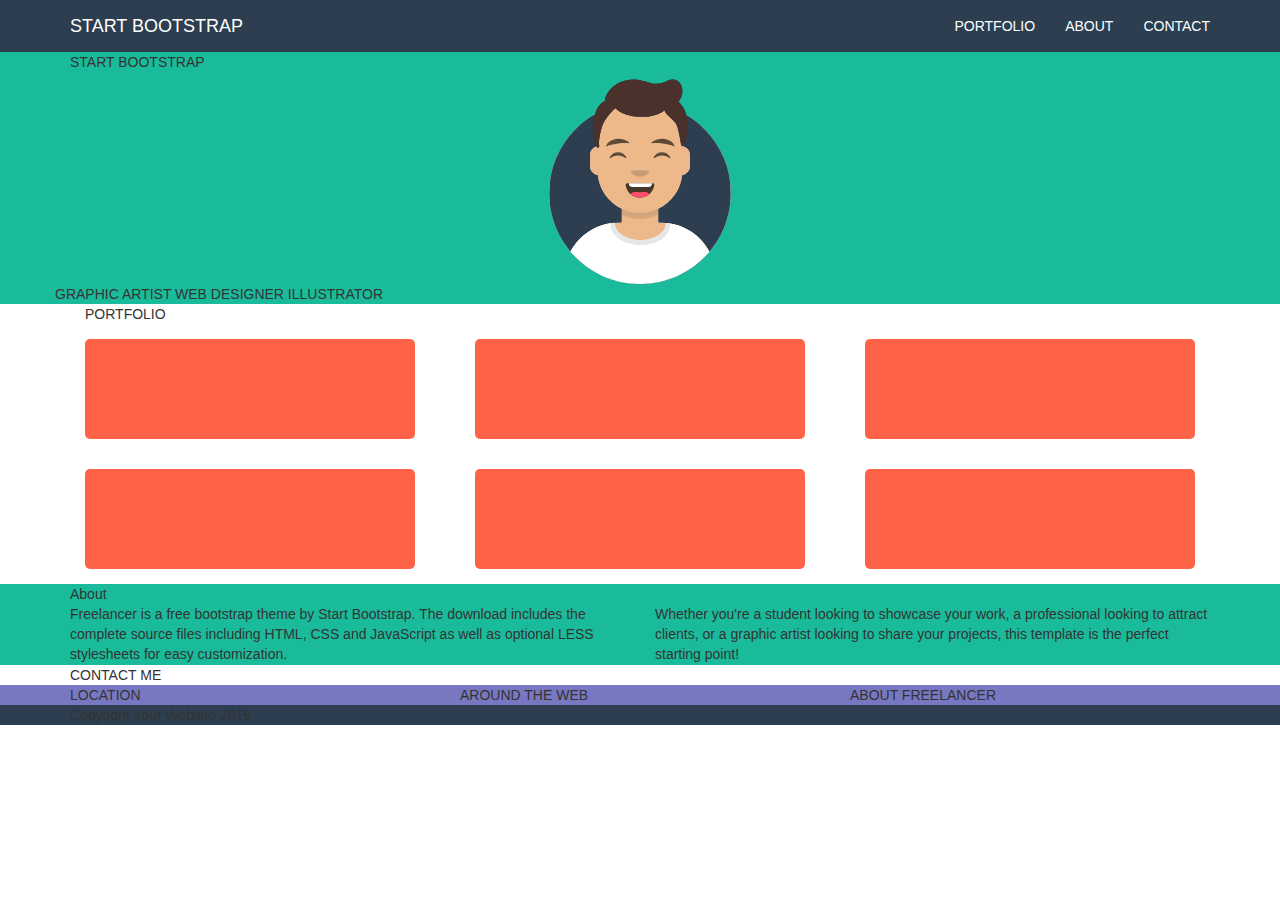
==== index.html @ fea938ca "o.O" ====
<!DOCTYPE html>
<html lang="en">
<head>
    <meta charset="UTF-8">
    <meta http-equiv="X-UA-Compatible" content="IE=edge">
    <meta name="viewport" content="width=device-width, initial-scale=1.0">
    <link rel="stylesheet" href="https://maxcdn.bootstrapcdn.com/bootstrap/3.3.7/css/bootstrap.min.css" integrity="sha384-BVYiiSIFeK1dGmJRAkycuHAHRg32OmUcww7on3RYdg4Va+PmSTsz/K68vbdEjh4u" crossorigin="anonymous">
    <link rel="stylesheet" href="style.css">
    <title>Document</title>
</head>
<body>
    <header class="blue">
        <nav class="navbar navbar-my-theme">
            <div class="container">
                <div class="navbar-header">
                    <a class="navbar-brand" href="#">
                        START BOOTSTRAP
                    </a>
                </div>
            
                <ul class="nav navbar-nav navbar-right">
                    <li><a href="#">PORTFOLIO</a></li>
                    <li><a href="#">ABOUT</a></li>
                    <li><a href="#">CONTACT</a></li>
                </ul>
            </div>
        </nav>
            <!-- <div class="row ">
                <div class="clearfix">
                    <div class="col-6-xs">
                    START BOOTSTRAP
                    </div>
                    <div class="col-6-xs navbar hidden-lg">
                        <div class="hamburgher">&#9776;</div>
                    </div>
                    <div class="">
                        PRODUCTS CONTACT
                    </div>
                </div>
            </div>
        </div> -->
    </header>

    <main>
        <section class="green">
            <div class="container">
                <div class="row">
                    <div class="col-xs-12">
                    START BOOTSTRAP
                    </div>
                    <div class="my-img-container center-block">
                        <img src="img/avatar.svg" alt="avatar">
                    </div>
                    GRAPHIC ARTIST WEB DESIGNER ILLUSTRATOR
                </div>
        </section>
        <section class="white">
            <div class="container">
                <div class="col-xs-12">PORTFOLIO</div>
                <div class="row">
                    <div class="col-md-6 col-lg-4">
                        <div class="box"></div>
                    </div>
                    <div class="col-md-6 col-lg-4">
                        <div class="box"></div>
                    </div>
                    <div class="col-md-6 col-lg-4">
                        <div class="box"></div>
                    </div>
                    <div class="col-md-6 col-lg-4">
                        <div class="box"></div>

                    </div>
                    <div class="col-md-6 col-lg-4">
                        <div class="box"></div>
                    </div>
                    <div class="col-md-6 col-lg-4">
                        <div class="box"></div>
                    </div>
                </div>
            </div>
        </section>

        <section class="green">
            <div class="container">
                <div class="row">
                    <div class="col-xs-12">About</div>
                    <div class="col-xs-12 col-md-6">Freelancer is a free bootstrap theme by Start Bootstrap. The download includes the complete source files including HTML, CSS and JavaScript as well as optional LESS stylesheets for easy customization.</div>
                    <div class="col-xs-12 col-md-6">Whether you're a student looking to showcase your work, a professional looking to attract clients, or a graphic artist looking to share your projects, this template is the perfect starting point!</div>
                    <div class="col-xs-12">
                    <a href="Download"></a>
                </div>
            </div>
        </section>

        <section class="white">
            <div class="container">
                <div class="row">
                    <div class="col-xs-12">CONTACT ME</div>
                </div>
            </div>
        </section>
    </main>

    <footer>
        <section class="lightblue">
            <div class="container">
                <div class="row">
                    <div class="col-xs-12 col-md-4">LOCATION</div>
                    <div class="col-xs-12 col-md-4">AROUND THE WEB</div>
                    <div class="col-xs-12 col-md-4">ABOUT FREELANCER</div>
                </div>
            </div>
        </section>
        <section class="blue">
            <div class="container">
                <div class="row">
                    <div class="col-xs-12">Copyright Your Website 2019</div>
                </div>
        </section>
    </footer>    
</body>
</html>
---- style.css ----
* {
    margin: 0;
    padding: 0;
    box-sizing: border-box;
}

.col- {
    border: solid 1px;
}

.blue {
    background-color: rgb(44, 62, 80);
}

.green {
    background-color: rgb(26, 187, 155);
}

.white {
    background-color: white;
}

.lightblue {
    background-color: rgb(120, 120, 194);
}

.box {
    min-height: 100px;
    margin: 15px;
    background-color: tomato;
    border-radius: 5px;
}

.navbar-my-theme {
    margin-bottom: 0;
}

.navbar-my-theme a {
    color: white;
}
/* .text-white {
    color: white;
} */

.my-img-container {
    max-width: 200px;
}
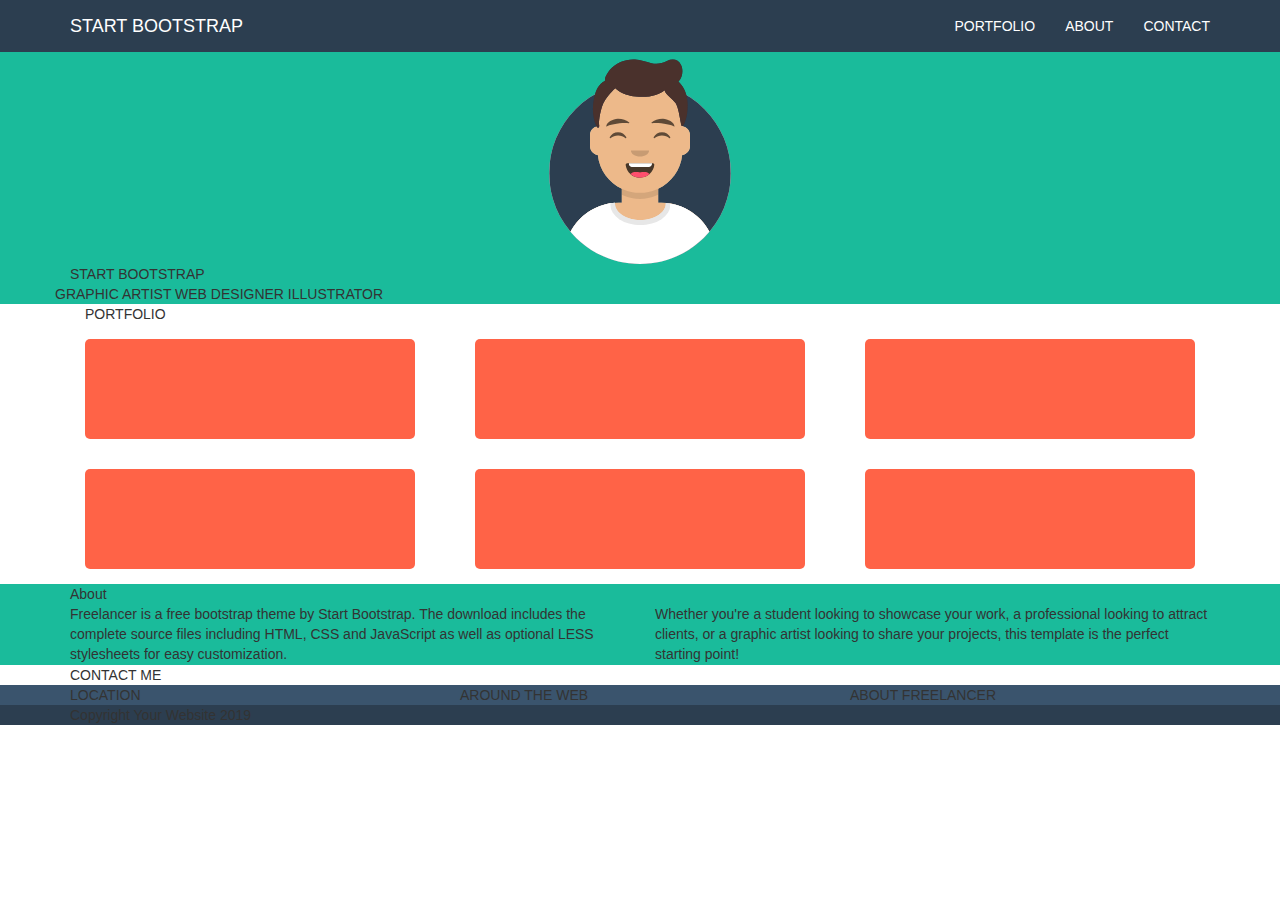
==== commit 52afa2e1: "qualcuno mi aiuti pls" ====
--- a/index.html
+++ b/index.html
@@ -45,11 +45,12 @@
         <section class="green">
             <div class="container">
                 <div class="row">
+                    
+                    <div class="my-img-container center-block">
+                        <img src="img/avatar.svg" alt="avatar">
+                    </div>
                     <div class="col-xs-12">
                     START BOOTSTRAP
-                    </div>
-                    <div class="my-img-container center-block">
-                        <img src="img/avatar.svg" alt="avatar">
                     </div>
                     GRAPHIC ARTIST WEB DESIGNER ILLUSTRATOR
                 </div>
--- a/style.css
+++ b/style.css
@@ -21,7 +21,7 @@
 }
 
 .lightblue {
-    background-color: rgb(120, 120, 194);
+    background-color: rgb(58, 84, 109);
 }
 
 .box {
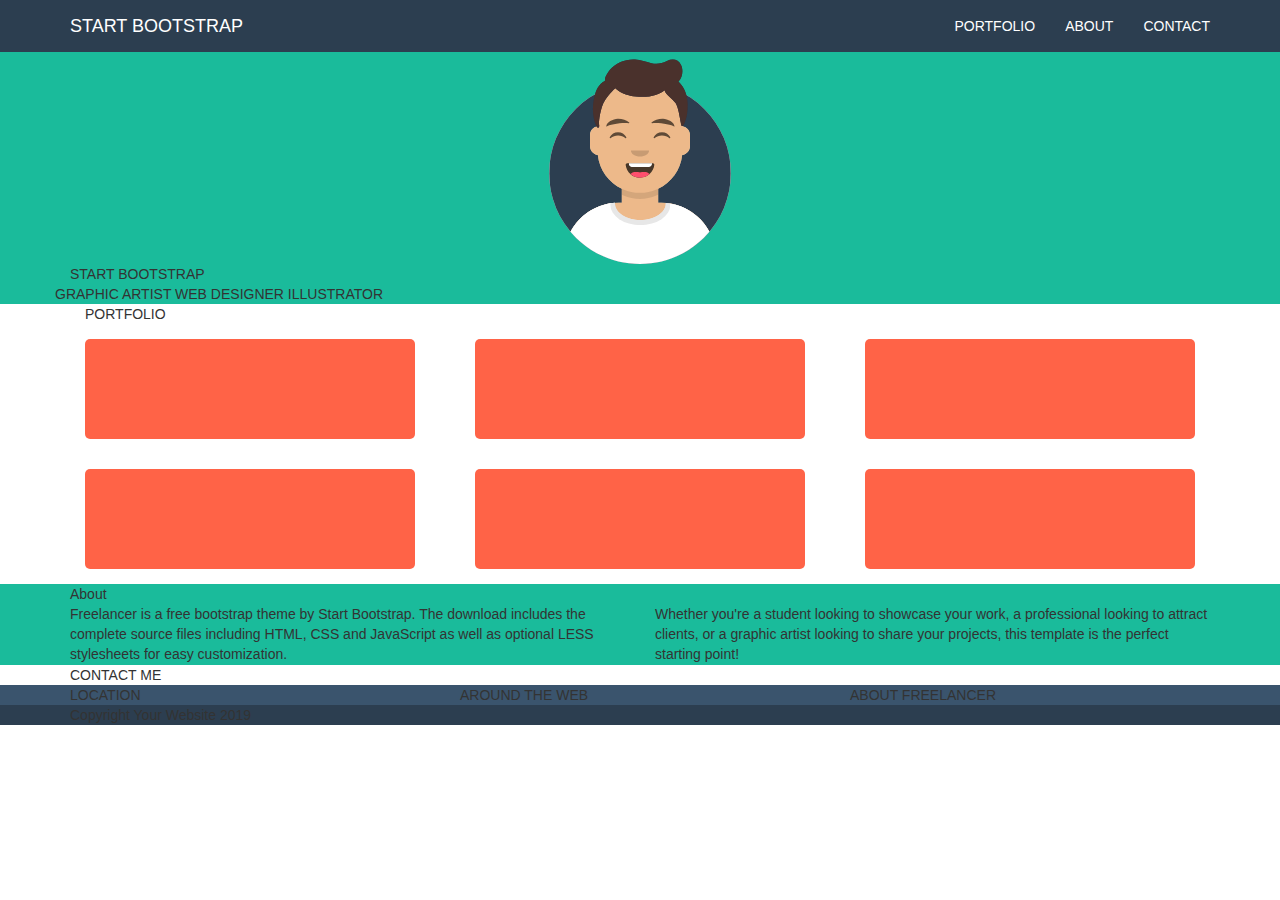
==== commit ebebcc1c: "o.O" ====
--- a/index.html
+++ b/index.html
@@ -46,8 +46,8 @@
             <div class="container">
                 <div class="row">
                     
-                    <div class="my-img-container center-block">
-                        <img src="img/avatar.svg" alt="avatar">
+                    <div class="text-center">
+                        <img class="avatar" src="img/avatar.svg" alt="avatar">
                     </div>
                     <div class="col-xs-12">
                     START BOOTSTRAP
--- a/style.css
+++ b/style.css
@@ -42,6 +42,6 @@
     color: white;
 } */
 
-.my-img-container {
-    max-width: 200px;
+.avatar {
+    width: 200px;
 }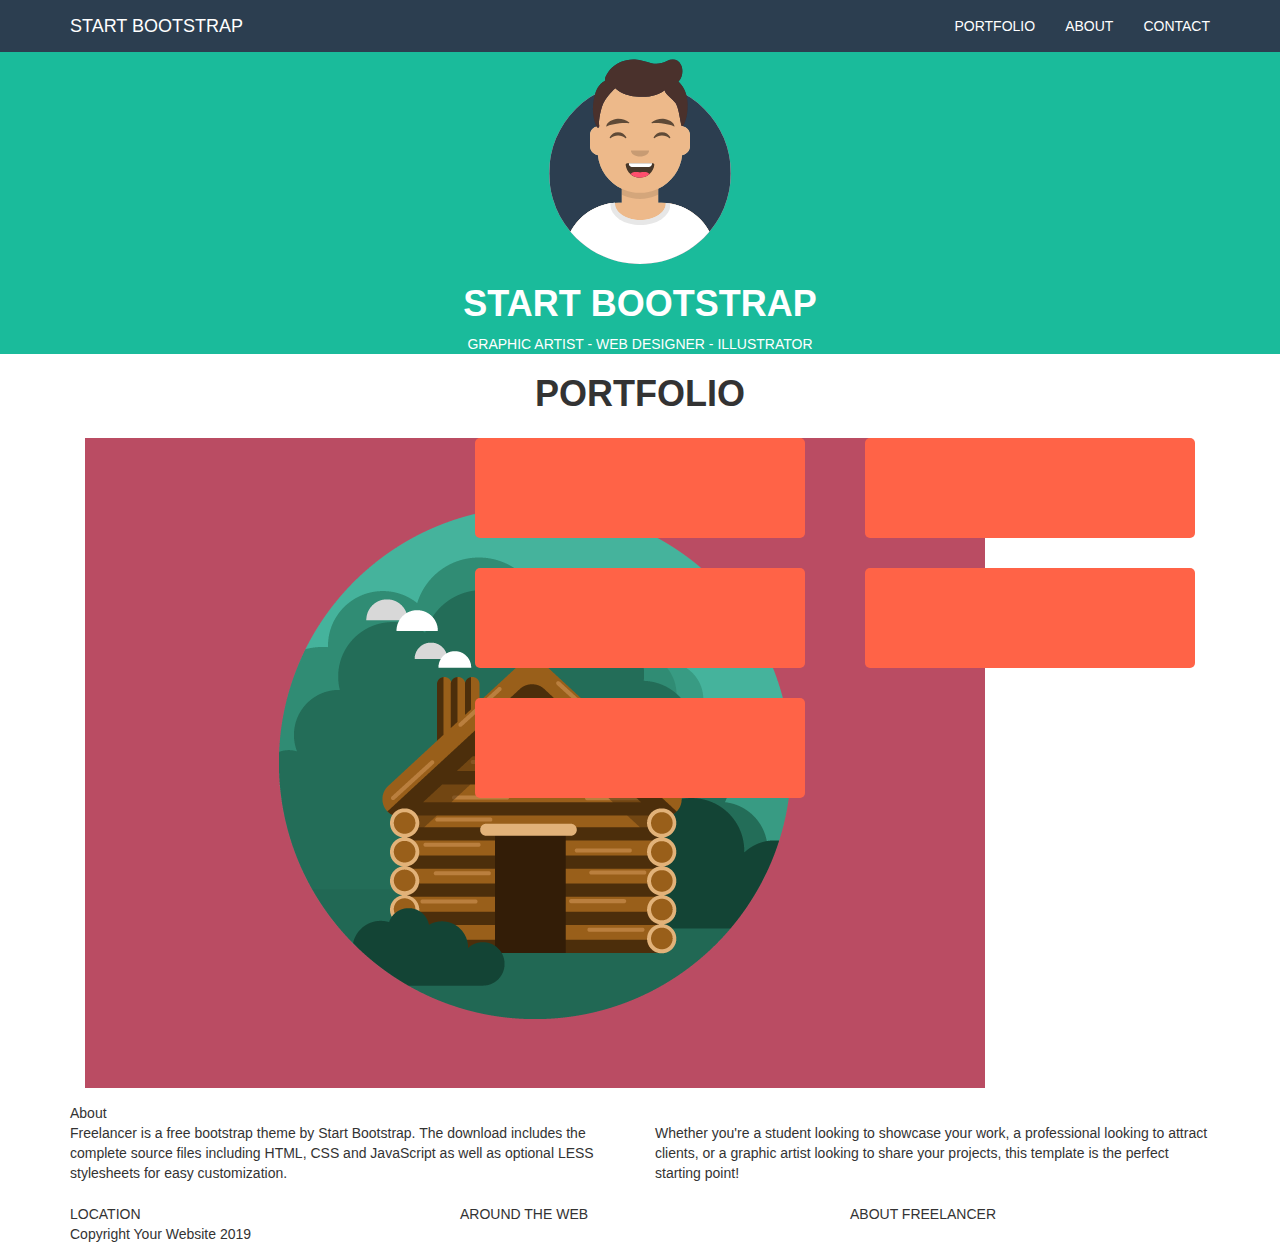
==== commit f68bf22d: "work in progress" ====
--- a/index.html
+++ b/index.html
@@ -9,7 +9,7 @@
     <title>Document</title>
 </head>
 <body>
-    <header class="blue">
+    <header class="bg-blue">
         <nav class="navbar navbar-my-theme">
             <div class="container">
                 <div class="navbar-header">
@@ -18,11 +18,12 @@
                     </a>
                 </div>
             
-                <ul class="nav navbar-nav navbar-right">
+                <ul class="nav hidden-xs navbar-nav navbar-right">
                     <li><a href="#">PORTFOLIO</a></li>
                     <li><a href="#">ABOUT</a></li>
                     <li><a href="#">CONTACT</a></li>
                 </ul>
+                <div class="hamburger visible-xs">&#9776;</div>
             </div>
         </nav>
             <!-- <div class="row ">
@@ -42,25 +43,27 @@
     </header>
 
     <main>
-        <section class="green">
+        <section class="bg-green">
             <div class="container">
-                <div class="row">
+                <div class="row white text-center">
                     
                     <div class="text-center">
                         <img class="avatar" src="img/avatar.svg" alt="avatar">
                     </div>
-                    <div class="col-xs-12">
-                    START BOOTSTRAP
-                    </div>
-                    GRAPHIC ARTIST WEB DESIGNER ILLUSTRATOR
+                    <h1 class="text-uppercase bold">
+                    Start bootstrap
+                    </h1>
+                    GRAPHIC ARTIST - WEB DESIGNER - ILLUSTRATOR
                 </div>
         </section>
-        <section class="white">
+        <section class="bg-white">
             <div class="container">
-                <div class="col-xs-12">PORTFOLIO</div>
+                <h1 class="text-center bold">PORTFOLIO</h1>
                 <div class="row">
                     <div class="col-md-6 col-lg-4">
-                        <div class="box"></div>
+                        <div class="box">
+                            <img src="img/cabin.png" alt="">
+                        </div>
                     </div>
                     <div class="col-md-6 col-lg-4">
                         <div class="box"></div>
--- a/style.css
+++ b/style.css
@@ -8,19 +8,19 @@
     border: solid 1px;
 }
 
-.blue {
+.bg-blue {
     background-color: rgb(44, 62, 80);
 }
 
-.green {
+.bg-green {
     background-color: rgb(26, 187, 155);
 }
 
-.white {
+.bg-white {
     background-color: white;
 }
 
-.lightblue {
+.bg-lightblue {
     background-color: rgb(58, 84, 109);
 }
 
@@ -30,6 +30,7 @@
     background-color: tomato;
     border-radius: 5px;
 }
+
 
 .navbar-my-theme {
     margin-bottom: 0;
@@ -44,4 +45,26 @@
 
 .avatar {
     width: 200px;
+}
+
+@media screen and (max-width: 767px) {
+    .hamburger {
+        border-radius: 5px;
+        padding: 10px;
+        border: 1px solid lightgray;
+        float: right;
+        color: lightgray;
+    }
+
+    /* .navbar-brand {
+        float: left;
+    } */
+}
+
+.white {
+    color: white;
+}
+
+.bold {
+    font-weight: bolder;
 }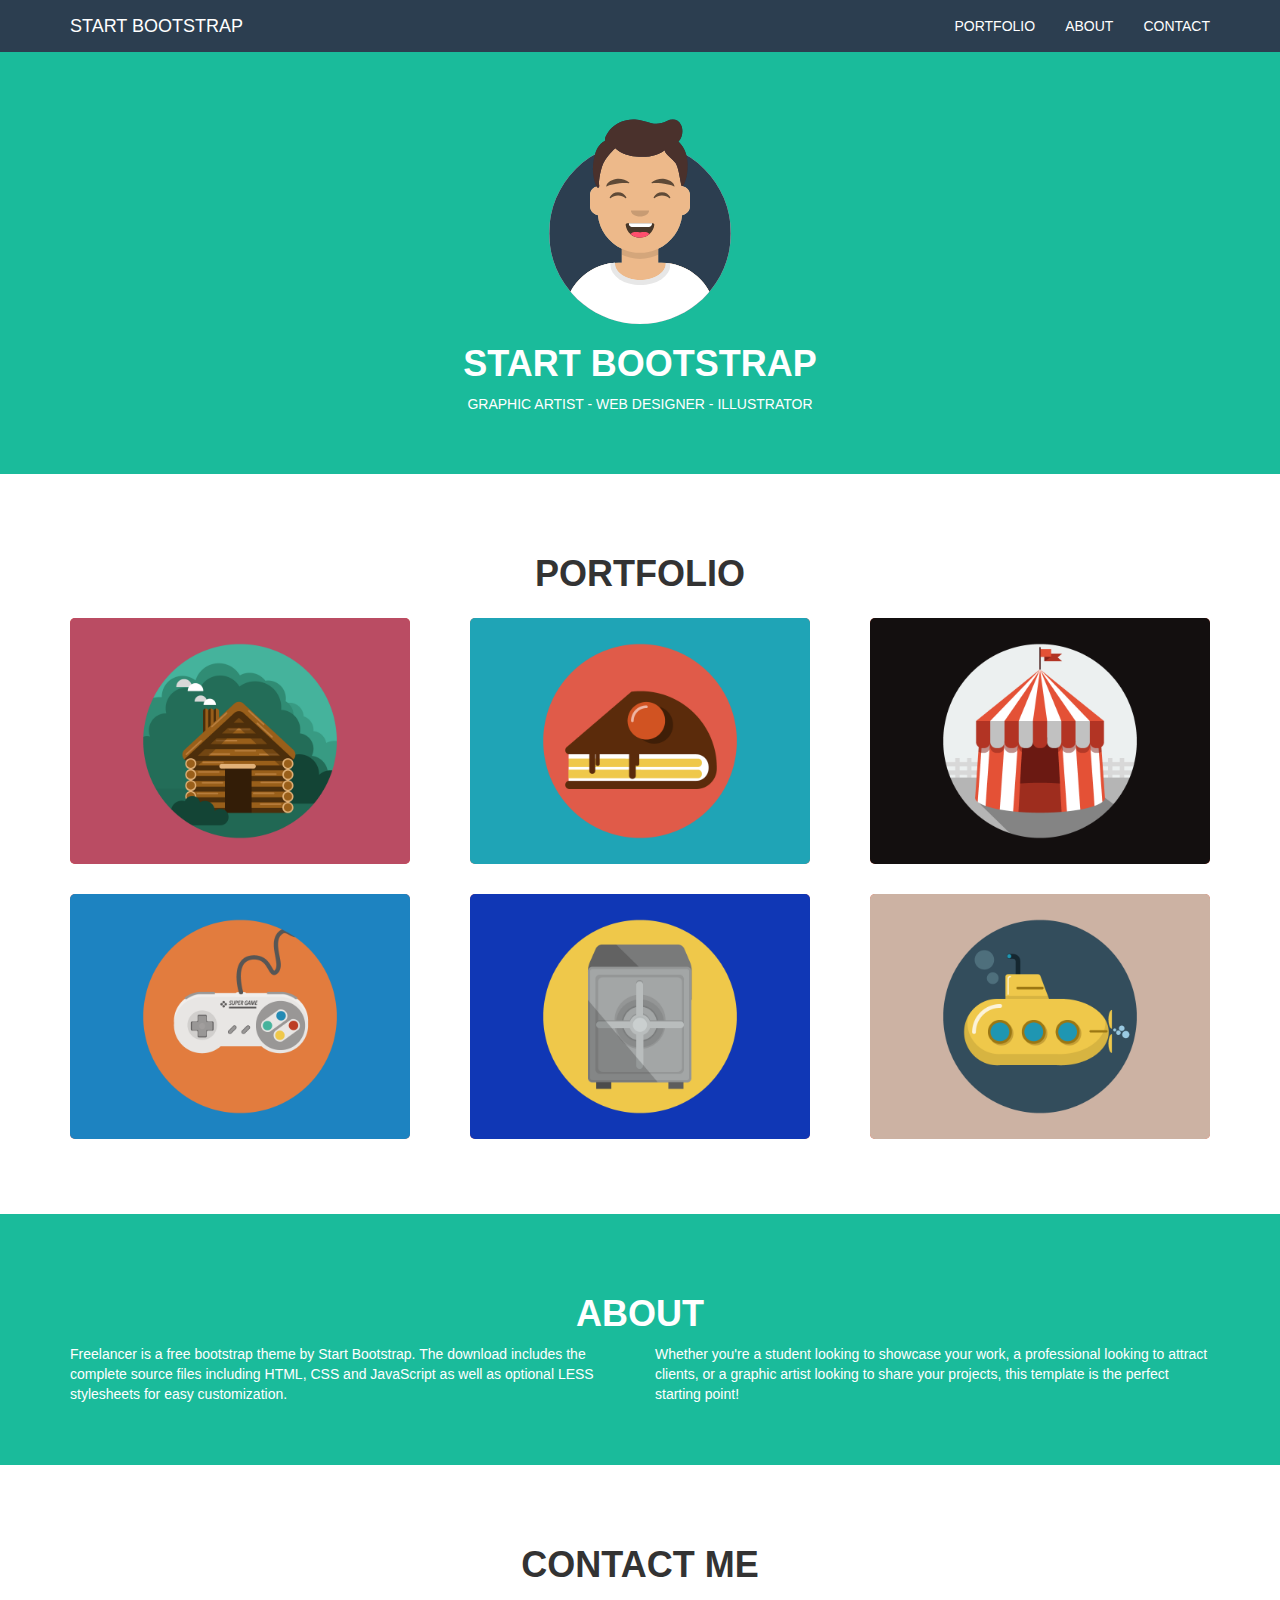
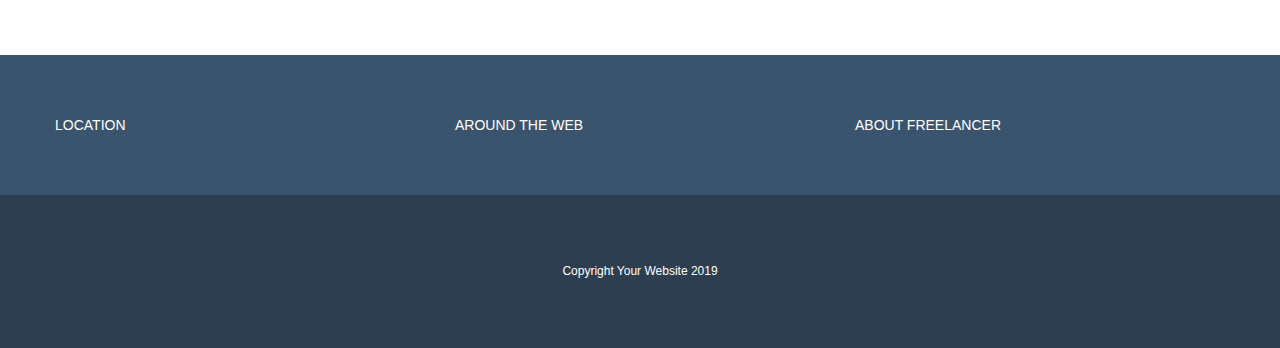
==== commit 4b672f99: "work in progress" ====
--- a/index.html
+++ b/index.html
@@ -44,21 +44,21 @@
 
     <main>
         <section class="bg-green">
-            <div class="container">
+            <div class="container padding_tb">
                 <div class="row white text-center">
                     
                     <div class="text-center">
                         <img class="avatar" src="img/avatar.svg" alt="avatar">
                     </div>
-                    <h1 class="text-uppercase bold">
+                    <h1 class="text-uppercase bolder">
                     Start bootstrap
                     </h1>
                     GRAPHIC ARTIST - WEB DESIGNER - ILLUSTRATOR
                 </div>
         </section>
         <section class="bg-white">
-            <div class="container">
-                <h1 class="text-center bold">PORTFOLIO</h1>
+            <div class="container padding_tb">
+                <h1 class="text-center bolder">PORTFOLIO</h1>
                 <div class="row">
                     <div class="col-md-6 col-lg-4">
                         <div class="box">
@@ -66,49 +66,59 @@
                         </div>
                     </div>
                     <div class="col-md-6 col-lg-4">
-                        <div class="box"></div>
+                        <div class="box">
+                            <img src="img/cake.png" alt="">
+                        </div>
                     </div>
                     <div class="col-md-6 col-lg-4">
-                        <div class="box"></div>
+                        <div class="box">
+                            <img src="img/circus.png" alt="">
+                        </div>
                     </div>
                     <div class="col-md-6 col-lg-4">
-                        <div class="box"></div>
+                        <div class="box">
+                            <img src="img/game.png" alt="">
+                        </div>
 
                     </div>
                     <div class="col-md-6 col-lg-4">
-                        <div class="box"></div>
+                        <div class="box">
+                            <img src="img/safe.png" alt="">
+                        </div>
                     </div>
                     <div class="col-md-6 col-lg-4">
-                        <div class="box"></div>
+                        <div class="box">
+                            <img src="img/submarine.png" alt="">
+                        </div>
                     </div>
                 </div>
             </div>
         </section>
 
-        <section class="green">
-            <div class="container">
+        <section class="bg-green">
+            <div class="container white padding_tb">
                 <div class="row">
-                    <div class="col-xs-12">About</div>
+                    <h1 class="text-center text-uppercase bolder white">About</div>
                     <div class="col-xs-12 col-md-6">Freelancer is a free bootstrap theme by Start Bootstrap. The download includes the complete source files including HTML, CSS and JavaScript as well as optional LESS stylesheets for easy customization.</div>
                     <div class="col-xs-12 col-md-6">Whether you're a student looking to showcase your work, a professional looking to attract clients, or a graphic artist looking to share your projects, this template is the perfect starting point!</div>
                     <div class="col-xs-12">
                     <a href="Download"></a>
-                </div>
+                    </div>
             </div>
         </section>
 
-        <section class="white">
-            <div class="container">
+        <section class="bg-white">
+            <div class="container padding_tb">
                 <div class="row">
-                    <div class="col-xs-12">CONTACT ME</div>
+                    <h1 class="text-center bolder">CONTACT ME</div>
                 </div>
             </div>
         </section>
     </main>
 
-    <footer>
-        <section class="lightblue">
-            <div class="container">
+   
+        <section class="bg-lightblue">
+            <div class="container padding_tb white">
                 <div class="row">
                     <div class="col-xs-12 col-md-4">LOCATION</div>
                     <div class="col-xs-12 col-md-4">AROUND THE WEB</div>
@@ -116,10 +126,12 @@
                 </div>
             </div>
         </section>
-        <section class="blue">
-            <div class="container">
+
+    <footer>
+        <section class="bg-blue">
+            <div class="container padding_tb">
                 <div class="row">
-                    <div class="col-xs-12">Copyright Your Website 2019</div>
+                    <h6 class="text-center white"">Copyright Your Website 2019</h6>
                 </div>
         </section>
     </footer>    
--- a/style.css
+++ b/style.css
@@ -25,12 +25,20 @@
 }
 
 .box {
-    min-height: 100px;
+    /* min-height: 100px; */
     margin: 15px;
     background-color: tomato;
     border-radius: 5px;
 }
 
+.box img {
+    width: 100%;
+    border-radius: 5px;
+}
+
+.padding_tb {
+    padding: 60px 0;
+}
 
 .navbar-my-theme {
     margin-bottom: 0;
@@ -65,6 +73,6 @@
     color: white;
 }
 
-.bold {
+.bolder {
     font-weight: bolder;
 }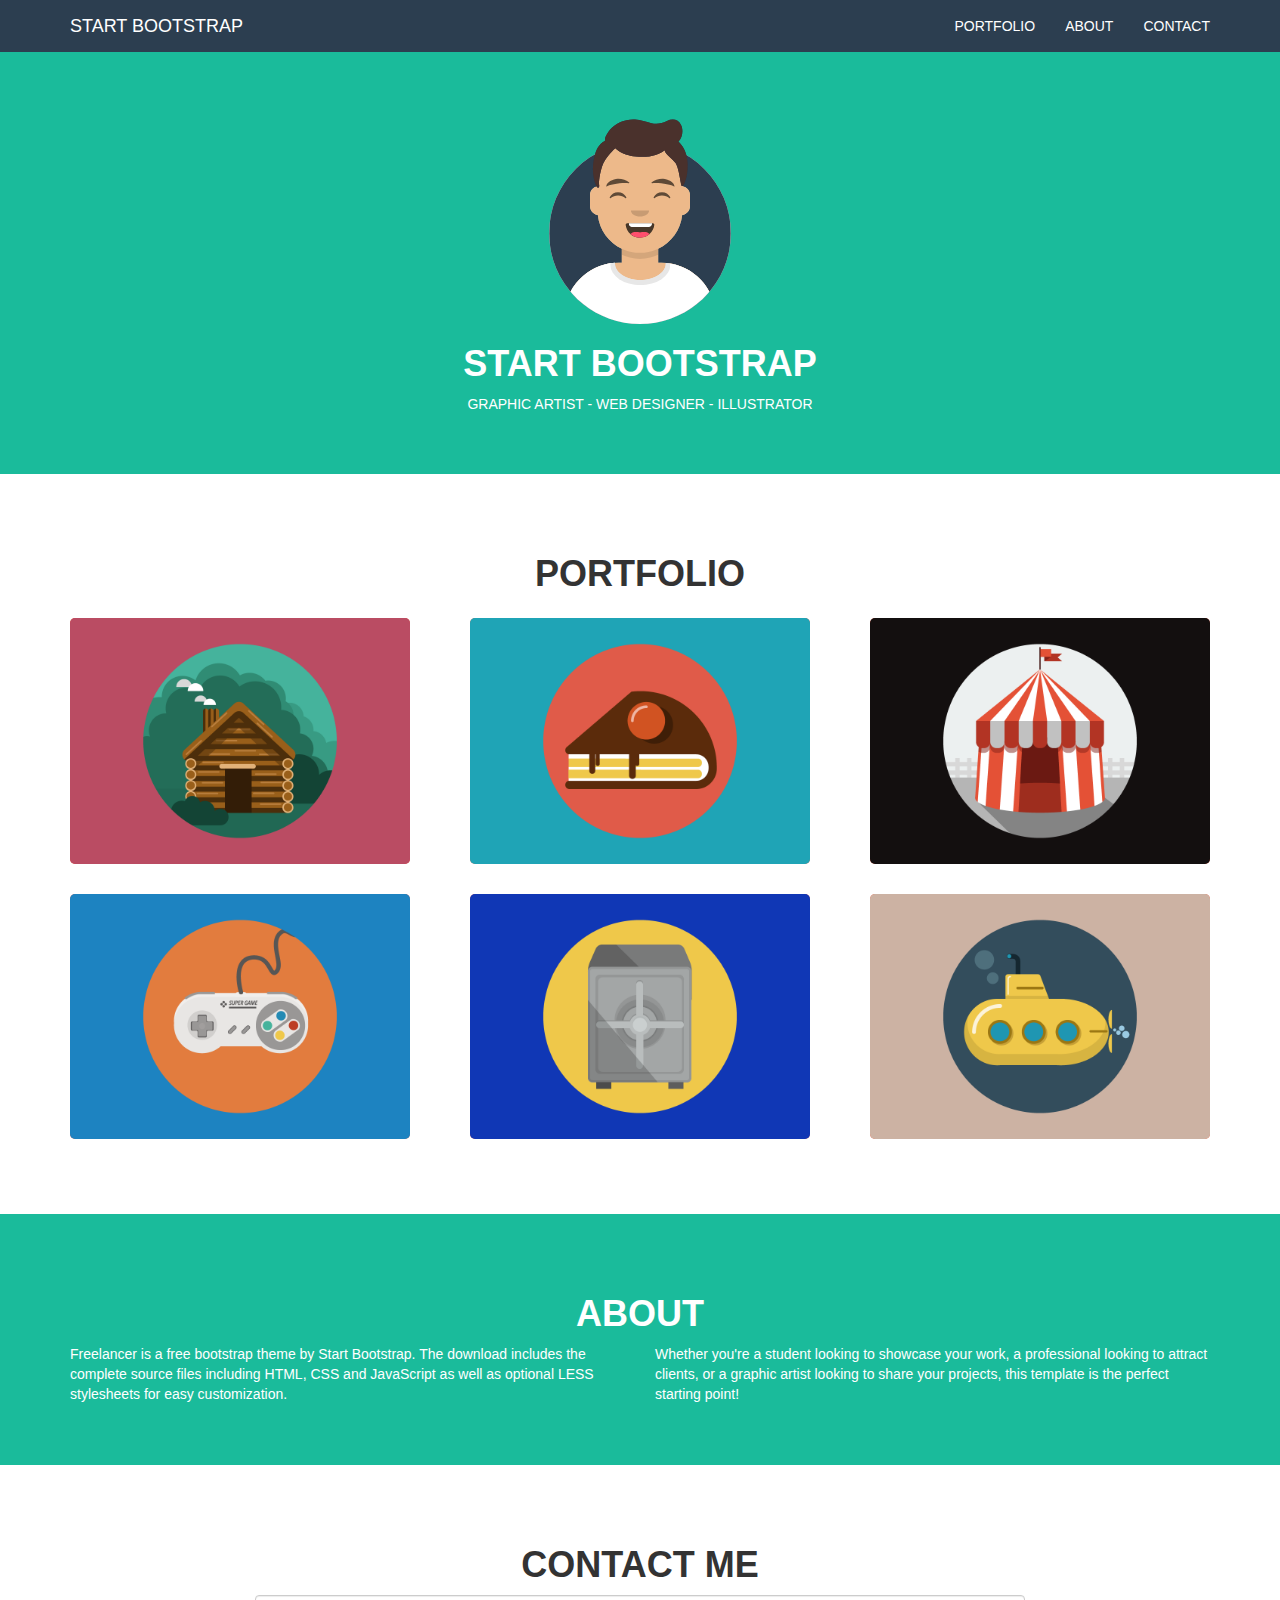
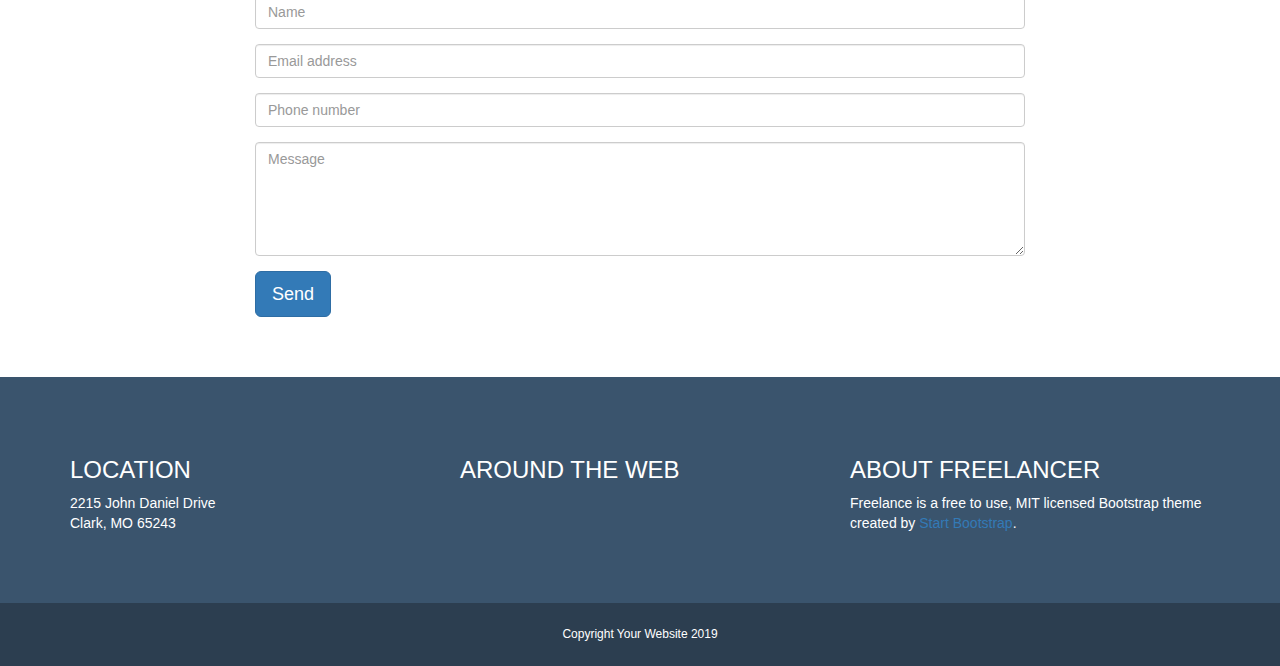
==== commit 864d5c91: "o.O" ====
--- a/index.html
+++ b/index.html
@@ -53,9 +53,11 @@
                     <h1 class="text-uppercase bolder">
                     Start bootstrap
                     </h1>
+                    
                     GRAPHIC ARTIST - WEB DESIGNER - ILLUSTRATOR
                 </div>
         </section>
+
         <section class="bg-white">
             <div class="container padding_tb">
                 <h1 class="text-center bolder">PORTFOLIO</h1>
@@ -110,7 +112,32 @@
         <section class="bg-white">
             <div class="container padding_tb">
                 <div class="row">
-                    <h1 class="text-center bolder">CONTACT ME</div>
+                    <h1 class="text-center bolder">CONTACT ME</h1>
+                    <div class="separatore center-block">
+                        <i class="fas fa-star fa-2x"></i>
+                    </div>
+                </div>
+                
+                <div class="row">
+                    <div class="col-md-8 col-md-offset-2">
+                        <form>
+                            <div class="form-group">
+                                <input type="text" class="form-control" placeholder="Name">
+                            </div>
+                            <div class="form-group">
+                                <input type="email" class="form-control" placeholder="Email address">
+                            </div>
+                            <div class="form-group">
+                                <input type="text" class="form-control" placeholder="Phone number">
+                            </div>
+                            <div class="form-group">
+                                <textarea class="form-control" rows="5" placeholder="Message"></textarea>
+                            </div>
+                            <button type="submit" class="btn btn-primary btn-lg">
+                                Send
+                            </button>
+                        </form>
+                    </div>
                 </div>
             </div>
         </section>
@@ -119,17 +146,33 @@
    
         <section class="bg-lightblue">
             <div class="container padding_tb white">
-                <div class="row">
-                    <div class="col-xs-12 col-md-4">LOCATION</div>
-                    <div class="col-xs-12 col-md-4">AROUND THE WEB</div>
-                    <div class="col-xs-12 col-md-4">ABOUT FREELANCER</div>
+                <div class="container">
+                    <div class="row">
+                        <div class="col-xs-12 col-md-4">
+                            <h3 class="text-uppercase">Location</h3>
+                            <p>2215 John Daniel Drive<br>Clark, MO 65243</p>
+                        </div>
+                        <div class="col-xs-12 col-md-4">
+                            <h3 class="text-uppercase">Around the web</h3>
+                            <div class="social-icons">
+                                <i class="fab fa-facebook-f"></i>
+                                <i class="fab fa-twitter"></i>
+                                <i class="fab fa-linkedin-in"></i>
+                                <i class="fab fa-dribbble"></i>
+                            </div>
+                        </div>
+                        <div class="col-xs-12 col-md-4">
+                            <h3 class="text-uppercase">About Freelancer</h3>
+                            <p>Freelance is a free to use, MIT licensed Bootstrap theme created by <a href="#">Start Bootstrap</a>.</p>
+                        </div>
+                    </div>
                 </div>
             </div>
         </section>
 
     <footer>
         <section class="bg-blue">
-            <div class="container padding_tb">
+            <div class="container padding_tb15">
                 <div class="row">
                     <h6 class="text-center white"">Copyright Your Website 2019</h6>
                 </div>
--- a/style.css
+++ b/style.css
@@ -75,4 +75,8 @@
 
 .bolder {
     font-weight: bolder;
+}
+
+.padding_tb15 {
+    padding: 15px 0;
 }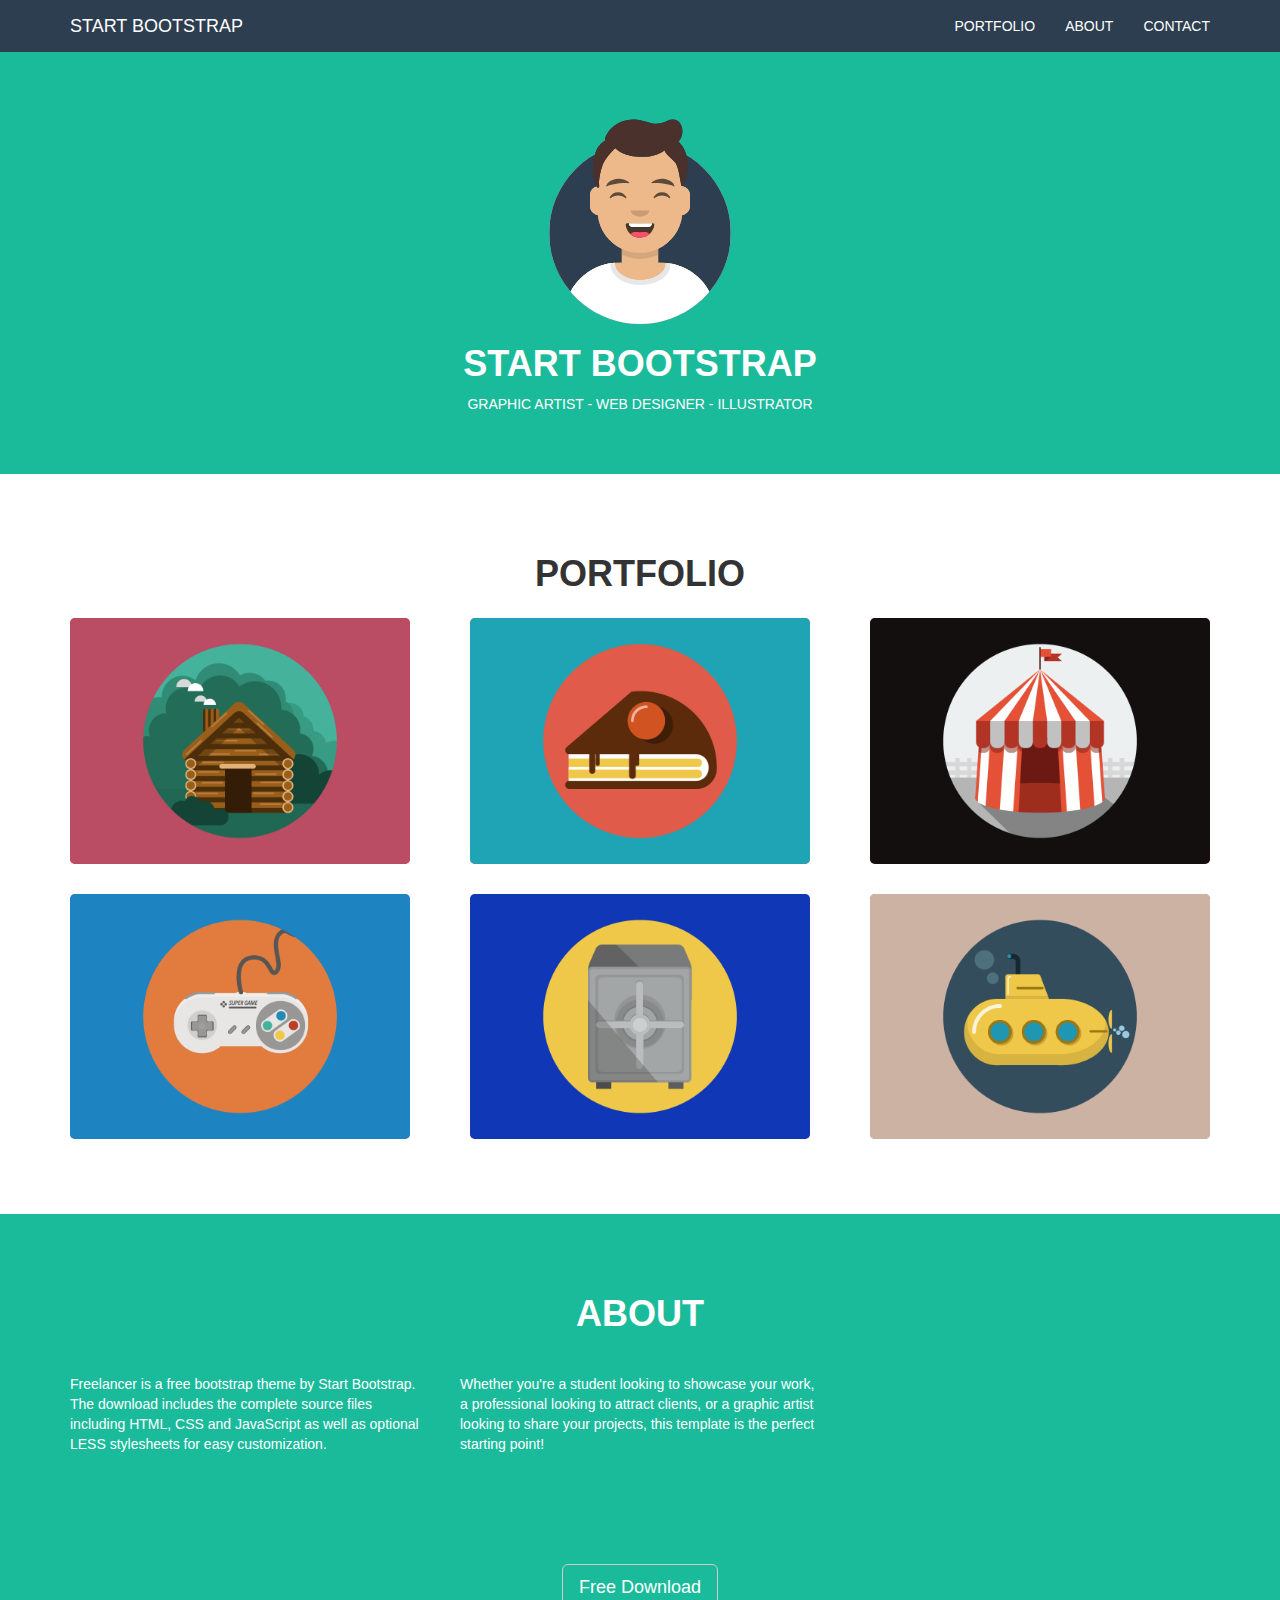
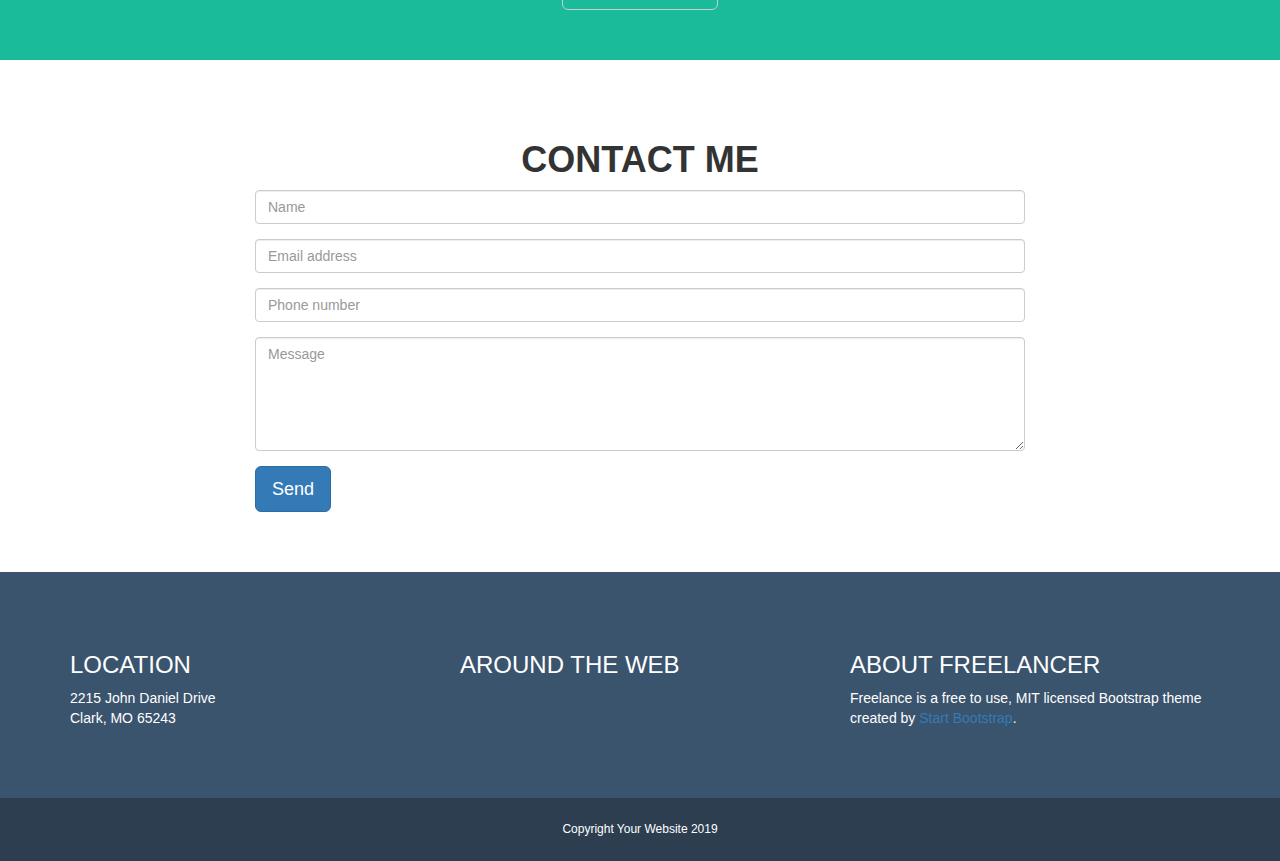
==== commit 3a70823d: "O.O" ====
--- a/index.html
+++ b/index.html
@@ -101,11 +101,12 @@
             <div class="container white padding_tb">
                 <div class="row">
                     <h1 class="text-center text-uppercase bolder white">About</div>
-                    <div class="col-xs-12 col-md-6">Freelancer is a free bootstrap theme by Start Bootstrap. The download includes the complete source files including HTML, CSS and JavaScript as well as optional LESS stylesheets for easy customization.</div>
-                    <div class="col-xs-12 col-md-6">Whether you're a student looking to showcase your work, a professional looking to attract clients, or a graphic artist looking to share your projects, this template is the perfect starting point!</div>
-                    <div class="col-xs-12">
-                    <a href="Download"></a>
-                    </div>
+                    <div class="margin col-md-offset-2 col-xs-12 col-md-4">Freelancer is a free bootstrap theme by Start Bootstrap. The download includes the complete source files including HTML, CSS and JavaScript as well as optional LESS stylesheets for easy customization.</div>
+                    <div class="margin col-md-offset-2 col-xs-12 col-md-4">Whether you're a student looking to showcase your work, a professional looking to attract clients, or a graphic artist looking to share your projects, this template is the perfect starting point!</div>
+                </div>
+                <div class="text-center">
+                    <button class="white button_free btn btn-default btn-lg" href="Download">Free Download</a>
+                </div>
             </div>
         </section>
 
@@ -143,8 +144,7 @@
         </section>
     </main>
 
-   
-        <section class="bg-lightblue">
+    <section class="bg-lightblue">
             <div class="container padding_tb white">
                 <div class="container">
                     <div class="row">
@@ -168,7 +168,7 @@
                     </div>
                 </div>
             </div>
-        </section>
+    </section>
 
     <footer>
         <section class="bg-blue">
--- a/style.css
+++ b/style.css
@@ -79,4 +79,14 @@
 
 .padding_tb15 {
     padding: 15px 0;
+}
+
+.button_free {
+    margin: 50px 0;
+    background-color: rgb(26, 187, 155);
+}
+
+.margin {
+    margin-top: 30px;
+    margin-left: 0;
 }